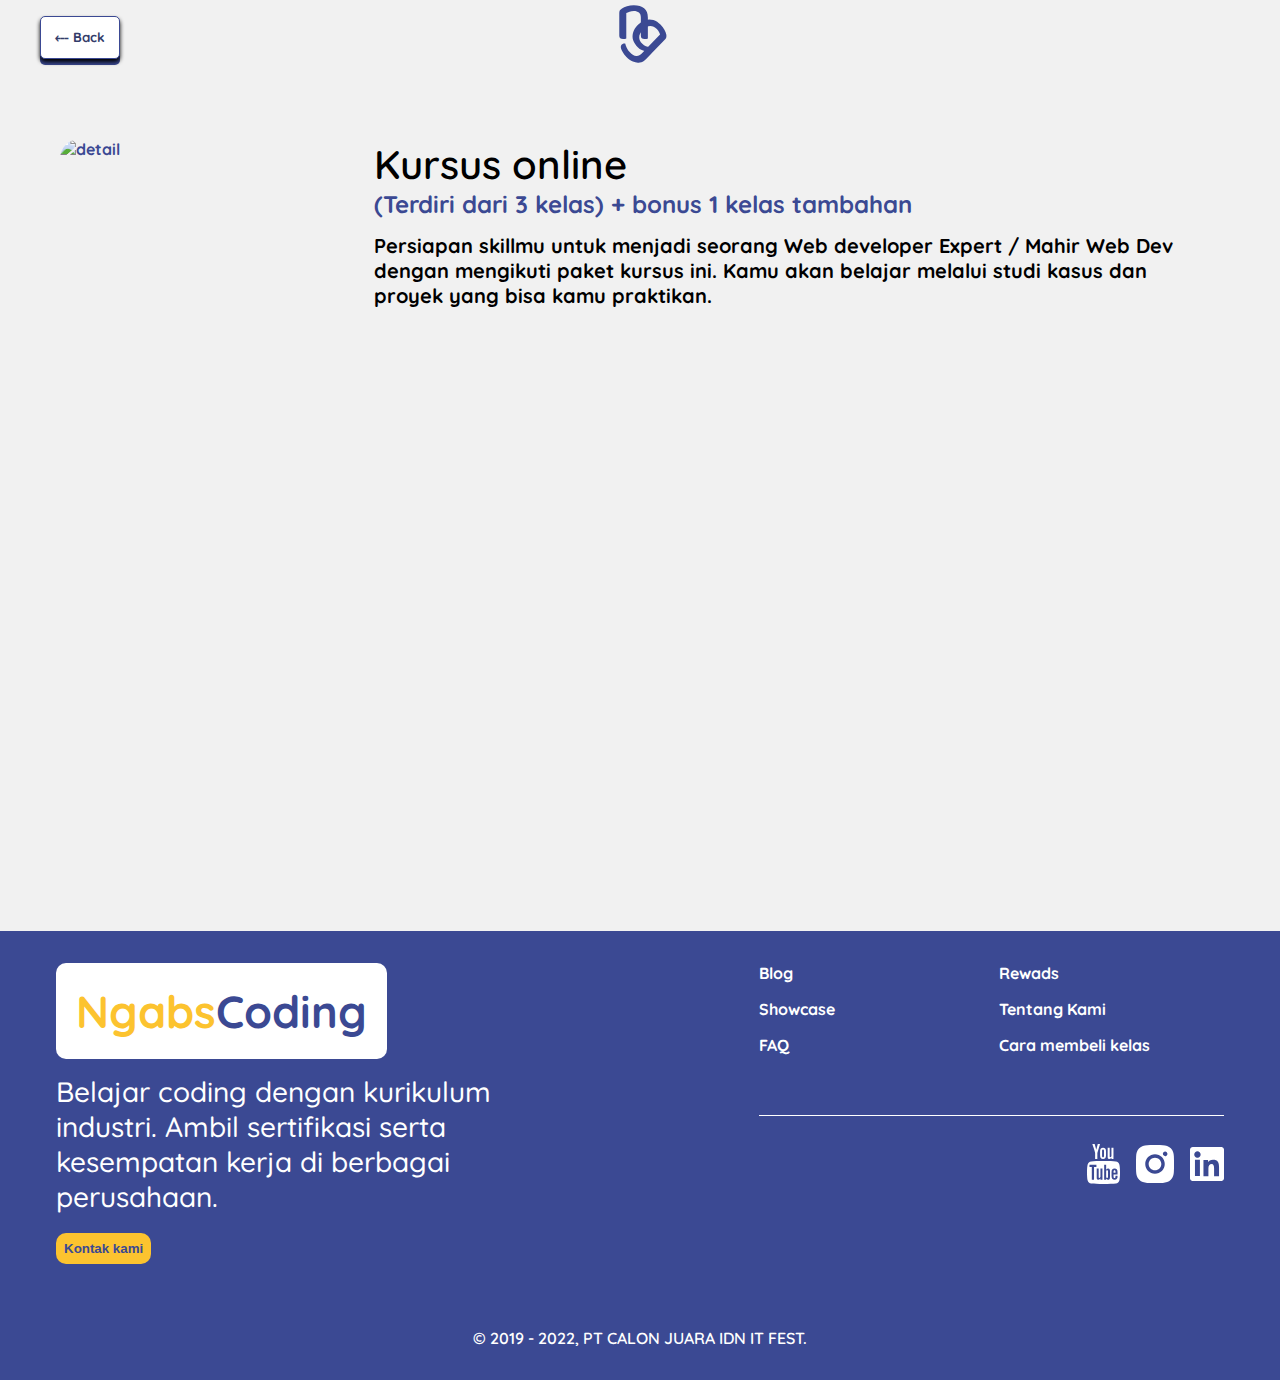
==== pages/detail.html @ e19b3901 "Make detail more looks like detail" ====
<!DOCTYPE html>
<html lang="en">

<head>
  <meta charset="UTF-8">
  <meta http-equiv="X-UA-Compatible" content="IE=edge">
  <meta name="viewport" content="width=device-width, initial-scale=1.0">

  <!-- Meta Tags for SEO -->
  <meta name="title" content="Ngabs Coding">
  <meta name="description" content="A site about learning coding in bahasa">
  <meta name="keywords" content="coding, ngabs coding, ngoding, code, coders">
  <meta name="robots" content="index, follow">
  <meta http-equiv="Content-Type" content="text/html; charset=utf-8">
  <meta name="language" content="English">
  <meta name="revisit-after" content="1 days">
  <meta name="author" content="Ngabs RPL">

  <link rel="stylesheet" href="../css/style.css" type="text/css">
  <link rel="stylesheet" href="css/responsive.css">
  <link rel="shortcut icon" href="../img/ng.svg" type="image/x-icon">

  <style>
    nav {
      grid-template-columns: 1fr 2fr 1fr;
    }

    nav a {
      display: flex;
      justify-content: center;
    }

    .container.detail {
      display: grid;
      grid-template-columns: 1fr 3fr;
      grid-template-areas:
        'img detail'
        'advantages advantages';
      gap: 2rem;
      margin: 64px auto;
    }

    div > :has(#img) {
      overflow: hidden;
      grid-area: img;
      border-radius: 20px;
    }

    #img {
      width: 100%;
      height: 100%;
      transition: var(--primary-transition);
    }

    #img:hover {
      transform: scale(1.1);
    }

    .detail {
      grid-area: detail;
      color: var(--primary-color-variant);
    }

    .detail .ini-kursus {
      color: black;
      font-size: 40px;
      font-weight: 600;
    }

    .detail .title {
      font-size: 52px;
    }

    .detail .info {
      font-size: 24px;
    }

    .detail .desc {
      margin-top: 14px;
      font-size: 20px;
      color: black;
    }

    .advantages {
      grid-area: advantages;
    }

    .advantages h2 {
      font-size: 40px;
      color: var(--primary-color-variant);
    }

    .advantages p:nth-child(4) {
      text-align: center;
      font-size: 32px;
      margin: 32px;
    }

    .advantages div {
      display: flex;
      flex-direction: column;
      align-items: center;
    }

    .advantages ul {
      list-style-image: url(checklist.svg);
      font-weight: 600;
      font-size: 20px;
      color: #404040;
      display: inherit;
      flex-direction: inherit;
      row-gap: 20px;
    }

    .advantages p {
      margin: 16px 0;
    }

    .advantages p:nth-last-child(1) {
      margin-top: 48px;
    }

    .advantages div:last-child {
      margin-top: 45px;
    }

    /* Responsive */
    @media screen and (max-width: 720px) {
      .container {
        grid-template-columns: 1fr;
        grid-template-areas:
          'img'
          'detail'
          'advantages';
      }
    }
  </style>
  <title>Detail</title>
</head>

<body>
  <div class="nav-wrapper">
    <nav id="nav">
      <button class="login" id="back">&lBarr; Back</button>
      <a href="/" class="logo-btn"><img src="../img/logo.svg" alt=""></a>
    </nav>
  </div>

  <div class="container detail">
    <!-- Idea: just make it grid -->
    <div>
      <img id="img" src="" alt="">
    </div>
    <div class="detail">
      <h1 class="ini-kursus">Kursus online</h1>
      <h1 class="title">Ini Detail</h1>
      <p class="info">(Terdiri dari 3 kelas) + bonus 1 kelas tambahan</p>
      <p class="desc">Persiapan skillmu untuk menjadi seorang Web developer Expert
        / Mahir Web Dev dengan mengikuti paket kursus ini.
        Kamu akan belajar melalui studi kasus dan proyek yang bisa kamu praktikan.</p>
    </div>

    <div class="advantages reveal">
      <h2 class="reveal">Tahukah Kamu berapa gaji web developer?</h2>
      <p class="reveal">Lorem ipsum dolor sit, amet consectetur adipisicing elit. Repellendus porro voluptas quibusdam labore quisquam
        accusamus praesentium explicabo voluptatum quos autem!</p>
      <p class="reveal">Lorem ipsum dolor, sit amet consectetur adipisicing elit. Fugiat delectus, iste deserunt dolor accusamus
        quibusdam facere quod laborum sint, velit repellat. Architecto vero mollitia culpa, non nemo nostrum, reiciendis
        modi, odio sit nihil in enim vitae et iure? Sed est repudiandae consectetur eaque deserunt. Esse, expedita
        totam. Atque provident consequatur impedit voluptatibus veniam reiciendis dolor, iusto id sit pariatur sapiente
        quod nostrum tempora facilis asperiores, nam inventore optio. Ad, voluptate cupiditate voluptas iste culpa
        architecto quidem in cumque ullam dicta rerum veniam hic voluptatibus, mollitia iure, enim quis. Nemo
        praesentium dignissimos repellendus? Pariatur vel accusantium recusandae possimus delectus quod minus!</p>
      <p class="reveal">Yang kamu dapatkan setelah belajar dari kelas ini</p>
      <div class="reveal">
        <ul>
          <li>Memahami konsep dasar tentang pemrograman web</li>

          <li>Mengambil peran sebagai Web Developer</li>

          <li>Memiliki skill web developer fundamental yang kuat</li>

          <li>Mengerjakan sebuah project dengan cepat dan efisien</li>
        </ul>
      </div>
    </div>

  </div>

  <div class="footer-wrapper" style="margin-top: 32px;">
    <footer>
      <div class="div-1">
        <h3><span>Ngabs</span>Coding</h3>
        <p class="text">Belajar coding dengan kurikulum industri.
          Ambil sertifikasi serta kesempatan kerja
          di berbagai perusahaan.</p>
        <button>Kontak kami</button>
      </div>
      <div class="div-2">
        <div class="links">
          <a href="">Blog</a>
          <a href="">Rewads</a>
          <a href="">Showcase</a>
          <a href="">Tentang Kami</a>
          <a href="">FAQ</a>
          <a href="">Cara membeli kelas</a>
        </div>
        <div class="socials">
          <img src="../img/yt.svg" alt="">
          <img src="../img/ig.svg" alt="">
          <img src="../img/in.svg" alt="">
        </div>
      </div>
      <p class="copyright">© 2019 - 2022, PT CALON JUARA IDN IT FEST.</p>
    </footer>
  </div>


  <script src="../js/script.js"></script>
  <script>
    const title = document.querySelector('.title');
    const img = document.getElementById('img');
    const back = document.getElementById('back')

    back.addEventListener('click', () => {
      history.back()
      //window.location.href = window.location.origin
    })

    const url = new URL(location.href)

    const titleString = url.searchParams.get('title')
    title.innerText = titleString
    document.title = titleString
    img.src = '../' + url.searchParams.get('img')
    //console.log(new URL(location.href).searchParams.get('img'));
  </script>
</body>

</html>
---- css/style.css ----
@import url(reset.css);
@import url(base.css);
@import url(utils.css);
@import url(animations.css);

/* widget */
@import url(burger.css);

.container,
.nav-wrapper {
	padding: 0 20px;
	max-width: 1200px;
	margin: auto;
}
.container {
	display: flex;
	flex-direction: column;
}

/* Navigation */
.nav-wrapper {
	position: sticky;
	top: 0;
	max-width: none;
	transition: box-shadow var(--primary-duration);
	animation-name: topToBottom;
	animation-duration: var(--primary-duration);
	z-index: 100;
	background-color: var(--background-color);
}

nav {
	display: grid;
	min-height: 75px;
	max-width: 1200px;
	margin: auto;
	grid-template-columns: auto 3fr repeat(2, 0.3fr);
	place-items: center;
	gap: 26px;
}

/* Nav logo */
nav a {
	width: 100%;
	height: auto;
}

nav a img {
	height: 75px;
}

/* nav lists */
nav ul {
	list-style-type: none;
	/*display: grid;*/
	/*place-items: center;
	place-self: center stretch;
	grid-template-columns: repeat(auto-fit, minmax(100px, 1fr));*/
	place-self: center stretch;
	display: flex;
	justify-content: start;
	gap: 40px;
}

/* nav links */
nav ul li a {
	text-decoration: none;
	color: var(--primary-color);
	opacity: 0.8;
	font-weight: 700;
	transition: 0.3s;
}

nav ul li a:hover {
	color: var(--primary-color-variant);
	opacity: 1;
}

nav ul li a::after {
	content: "";
	width: 0%;
	height: 2px;
	background: var(--primary-color-variant);
	display: block;
	transition: 0.7s;
}

nav ul li a:hover::after {
	width: 100%;
}

/* Nav action button */
nav button {
	background-color: white;
	border-radius: 5px;
	color: var(--primary-color);
	border: 1px solid var(--primary-color-variant);
	box-shadow: 0 3px 4px black, 0 6px 0 var(--primary-color-variant);
	font-family: "Quicksand", sans-serif;
	cursor: pointer;
	transition: 0.3s;

	place-self: center stretch;
	padding: 12px 0;

	width: 80px;

	animation: topToBottom var(--primary-duration);
}

nav button.signup {
	background-color: var(--secondary-color);
}

nav button:hover {
	filter: brightness(0.85);
}

nav button:active {
	box-shadow: none;
	transform: translateY(6px);
}

/* Hero */

.hero {
	display: grid;
	grid-template-areas:
		"hero-heading hero-image"
		"hero-text hero-image";
	grid-template-columns: 1fr 1fr;
	margin-top: 8px;
	align-items: center;
	gap: 8px;
}

.hero h1 {
	grid-area: hero-heading;
	font-size: 48px;
	color: var(--primary-color);
	align-self: end;
	text-shadow: 0 4px 4px rgba(0, 0, 0, 0.25);
}

.hero h1 > span {
	display: inline-block;
	background-color: white;
	padding: 4px;
	color: var(--primary-color);
	border-radius: 10px;
	overflow: hidden;
	animation: leftRight var(--primary-duration) infinite alternate;
}

.hero h1 span span {
	color: var(--secondary-color);
}

.hero p {
	align-self: start;
	grid-area: hero-text;
}

.hero img {
	width: 85%;
	justify-self: end;
	grid-area: hero-image;
	animation: rightToLeft var(--primary-duration),
		zoomIn var(--primary-duration) var(--primary-duration) infinite alternate;
}

.hero h1,
.hero p {
	animation-duration: var(--primary-duration);
	animation-name: leftToRight;
}

/* Words */
.words-wrapper {
	background-color: var(--light-blue);
	border-radius: 20px;
	margin: 64px 0;
	/*animation-duration: var(--primary-duration);
	animation-name: bottomToTop;*/
}

.words {
	margin: 32px auto;

	display: flex;
	flex-direction: column;
	align-items: center;
	row-gap: 16px;
	width: 60%;
	text-align: center;

	/*background-color: #F4F8FF;*/
	/*outline: 5px solid #F4F8FF;
	outline-offset: 100%;*/
}

/*.statement{
	border-bottom-left-radius: 10px;
	border-bottom-right-radius: 10px;
	margin: 0 0 1.5rem 0;
}

.question{
	margin: 1.5rem 0 0 0;
	border-top-left-radius: 10px;
	border-top-right-radius: 10px;
}*/

.words h2 {
	font-size: 2.5em;
	color: var(--primary-color);
}

.words p span {
	font-weight: 700;
}
.words p span:hover {
	opacity: 0.7;
	transition: var(--primary-duration);
	cursor: pointer;
}

/* Statement */
.statement.words {
	width: 65%;
}

/* Reasons */
.reason {
	height: fit-content;
	/* background: blue; */
	display: grid;
	/*flex-wrap: wrap;*/
	gap: 32px;
	/*justify-content: space-around;*/
	align-items: center;
	grid-template-columns: repeat(auto-fit, minmax(22rem, 1fr));
}

.reason .item_box {
	height: 12rem;
	border-radius: 1rem;
	background: white;
	color: var(--primary-color);
	box-shadow: 2px 2px 7px 2px rgba(0, 0, 0, 0.3);
	font-size: 1.3rem;
	font-weight: 600;
	display: flex;
	flex-direction: column;
	justify-content: center;
	align-items: center;
	cursor: pointer;
	transition: var(--primary-duration);
}
.item_box img {
	width: 4rem;
	margin: 0.5rem 0;
	height: auto;
}
.item_box p {
	max-width: 70%;
	text-align: center;
}
.reason .item_box:hover {
	filter: brightness(90%);
	/* transform: translateY(-10px); */
	animation: upDown var(--primary-duration) infinite;
}

.reason .item_box:hover img {
	animation: upDown var(--primary-duration) infinite;
}

/* Popular Class */
.popular-class {
	margin-top: 60px;
	background-color: var(--light-blue);
	border-radius: 20px;
	padding: 20px;
	display: grid;
	grid-template-columns: 1fr 2fr;
	align-items: center;
}

.class-desc {
	justify-self: center;
}

.class-desc h1 {
	font-size: 32px;
	text-align: center;
	color: var(--primary-color-variant);
}

.class-desc img {
	display: inline;
}

.class-list {
	display: flex;
	column-gap: 40px;
	overflow-x: scroll;
	overflow-y: visible;
}

.class-list::-webkit-scrollbar {
	display: none;
}

.class-item {
	width: min-content;
	padding: 15px;
	background-color: white;
	border-radius: 20px;
	display: flex;
	flex-direction: column;
	row-gap: 8px;
	justify-content: center;

	cursor: pointer;
	transition: var(--primary-duration);
}

.class-item > * {
	flex: 1;
	transition: var(--primary-duration);
}

/* class-item */
.class-item img {
	width: 100%;
	height: auto;
	border-radius: 20px;
	transition: 0.3s;
}

.class-item .price.crossed {
	color: #56595a;
	text-decoration: line-through;
}

.class-item .prices {
	display: flex;
	column-gap: 16px;
}

/* Interest */
.interests {
	padding: 32px;
	display: grid;
	grid-template-columns: repeat(auto-fit, minmax(300px, 1fr));
	grid-template-rows: repeat(3, 1fr);
	gap: 16px;
}

.interests h2 {
	color: var(--primary-color-variant);
	font-weight: 700;
	place-self: center;
	font-size: 2em;
	grid-column: 1/-1;
	text-align: center;
}

.interests .interest {
	--linear-interest: linear-gradient(
		0.93deg,
		rgba(59, 73, 147, 0.8) 10.4%,
		rgba(217, 217, 217, 0) 172.99%
	);
	min-height: 200px;

	background-image: var(--linear-interest),
		url(../img/interest/data-analyst.png);
	background-position: center;
	background-size: cover;
	color: white;
	border-radius: 20px;
	display: flex;
	justify-content: center;
	align-items: center;
	flex-direction: column;
	row-gap: 16px;
	transition: var(--primary-duration);
	cursor: pointer;
	position: relative;
}

.interests .interest::before {
	content: "";
	position: absolute;
	bottom: 0;
	left: 0;
	width: 100%;
	height: 0%;
	background: linear-gradient(
		0.93deg,
		rgba(59, 73, 147, 0.8) 64.87%,
		rgba(217, 217, 217, 0) 172.99%
	);
	transition: var(--primary-duration);
	border-radius: 20px;
}

.interests .interest:hover::before {
	height: 100%;
}

.interests .interest:hover p {
	top: 0;
	font-size: 1.5em;
}

.interests .interest p {
	text-align: center;
	font-weight: bold;
	font-size: 20px;
	width: max-content;
	height: min-content;
	position: relative;
	top: 50px;
	transition: var(--primary-duration);
}

.interests .interest p.desc {
	font-size: 14px;
	width: 75%;
	display: none;
	transition: var(--primary-duration);
}

.interests .interest:hover p.desc {
	display: block;
	animation: appear var(--primary-duration);
}

.interests .interest:nth-child(2) {
	background-image: var(--linear-interest),
		url(../img/interest/data-analyst.webp);
}

.interests .interest:nth-child(3) {
	background-image: var(--linear-interest),
		url(../img/interest/web-developer.webp);
}

.interests .interest:nth-child(4) {
	background-image: var(--linear-interest),
		url(../img/interest/mobile-developer.webp);
}

.interests .interest:nth-child(5) {
	background-image: var(--linear-interest), url(../img/interest/iot.webp);
}

.interests .interest:nth-child(6) {
	background-image: var(--linear-interest), url(../img/interest/ui_ux.webp);
}

.interests .interest:nth-child(7) {
	background-image: var(--linear-interest), url(../img/interest/javascript.webp);
}

/* Testimonials */
.testimonials {
	display: grid;
	grid-template-columns: repeat(auto-fit, minmax(300px, 1fr));
	gap: 32px;
}

.testimonials h2 {
	grid-column: 1/-1;
	font-weight: 700;
	font-size: 64px;

	text-align: center;

	color: var(--primary-color-variant);

	margin: 53px;
}

.testimonial {
	width: fit-content;
	background-color: white;
	display: flex;
	flex-direction: column;
	row-gap: 16px;
	align-items: flex-start;
	padding: 8px;
	border-radius: 15px;
}

.testimonial img.student {
	width: 100%;
	background: url(../img/bg-testi.svg), var(--primary-color-variant);
	background-size: contain;
	border-radius: 10px;
}

.testimonial p.nama {
	font-weight: 700;
	font-size: 28px;
}

.testimonial p.role {
	font-weight: 600;
	font-size: 22px;
	color: var(--grey);
}

.testimonial p.testi {
	font-weight: 600;
	font-size: 16px;
	color: var(--grey);
}

.testimonial img.company {
	height: 69px;
	align-self: flex-end;
}

/* Engagement */
.engagement {
	margin: 74px 0;

	width: 100%;
	display: flex;
	flex-direction: column;
	background-color: white;
	border-radius: 20px;
	align-items: center;

	row-gap: 12px;
	color: var(--primary-color-variant);
	padding: 32px;
}

.engagement h1,
.engagement p {
	text-align: center;
}

.engagement h1 {
	font-weight: 600;
	font-size: 48px;
}

.engagement p {
	font-weight: 400;
	font-size: 28px;
}

.engagement button.make-account {
	width: fit-content;
	margin-top: 32px;
	padding: 20px 32px;
	color: inherit;
	background: #ffc634;
	border-radius: 10px;
	font-weight: 700;
	font-size: 20px;
	cursor: pointer;
}

/* Footer */
.footer-wrapper {
	width: 100%;
	background-color: var(--primary-color-variant);
}

footer {
	padding: 32px 16px;
	display: grid;
	margin: auto;
	max-width: 1200px;
	gap: 237px;
	grid-template-columns: repeat(auto-fit, minmax(300px, 1fr));
	row-gap: 64px;
}

footer h3 {
	font-size: 45px;
	background-color: white;
	padding: 20px;
	display: inline-block;
	border-radius: 10px;
	color: var(--primary-color-variant);
	margin-bottom: 15px;
}

footer h3 > span {
	color: var(--secondary-color);
}

footer p.text {
	font-weight: 500;
	font-size: 28px;
	color: white;
	margin-bottom: 19px;
}

footer button {
	background-color: var(--secondary-color);
	padding: 8px;
	color: var(--primary-color-variant);
	border-radius: 10px;
}

footer .div-2 .links {
	display: grid;
	padding-bottom: 60px;
	gap: 16px;
	border-bottom: white solid 1px;
	grid-template-columns: repeat(auto-fit, minmax(200px, 1fr));
}

footer .div-2 a {
	color: white;
	text-decoration: none;
}

footer .socials {
	display: flex;
	margin-top: 28px;
	justify-content: flex-end;
	gap: 16px;
}

footer p.copyright {
	font-weight: 600;
	font-size: 16px;
	color: white;
	text-align: center;
	grid-column: 1/-1;
}
/*<============= Responsive breakpoint =============>*/

/* Tablet Screen */
@media screen and (max-width: 820px) {
	nav ul a {
		font-size: 0.75em;
	}
	.interests {
		/*grid-template-columns: repeat(2, 1fr);*/
		padding: 0;
	}

	.testimonial {
		display: grid;
		grid-template-columns: repeat(2, 1fr);
		column-gap: 16px;
	}

	.testimonial img.student {
		grid-row: 1/5;
		align-self: center;
	}

	.testimonial img.company {
		justify-self: end;
	}

	.testimonials {
		row-gap: 32px;
		grid-template-columns: 1fr;
	}
}

/* Mobile Screen */
@media screen and (max-width: 720px) {
	nav {
		justify-content: space-between;
	}

	.menu-toggle {
		display: flex;
	}

	nav ul {
		position: absolute;
		padding: 16px 0;
		opacity: 0;
		left: -20px;
		right: 0;
		top: 0;
		height: 100vh;
		width: 80%;
		flex-direction: column;
		align-items: center;
		justify-content: space-evenly;
		z-index: 1;
		background-color: var(--primary-color);
		/* Hide the nav */
		transform: translateX(-100%);

		/* Add transition for every style changes applied */
		transition: all 1s;
	}

	nav ul li a,
	nav ul li a:hover {
		font-size: 1.5em;
		color: white;
	}
	nav ul li a::after {
		background-color: white;
	}

	.hero {
		grid-template-areas:
			"hero-heading"
			"hero-text"
			"hero-image";
		grid-template-columns: 1fr;
		justify-items: center;
		gap: 16px;
	}

	.hero img {
		justify-self: center;
	}

	.popular-class {
		grid-template-columns: 2fr;
		gap: 16px;
	}

	.testimonial {
		display: flex;
	}

	.testimonial img.student {
		grid-row: 1/2;
	}
}

/* Mobile L */
@media screen and (max-width: 425px) {
	.reason {
		grid-template-columns: auto;
	}
}
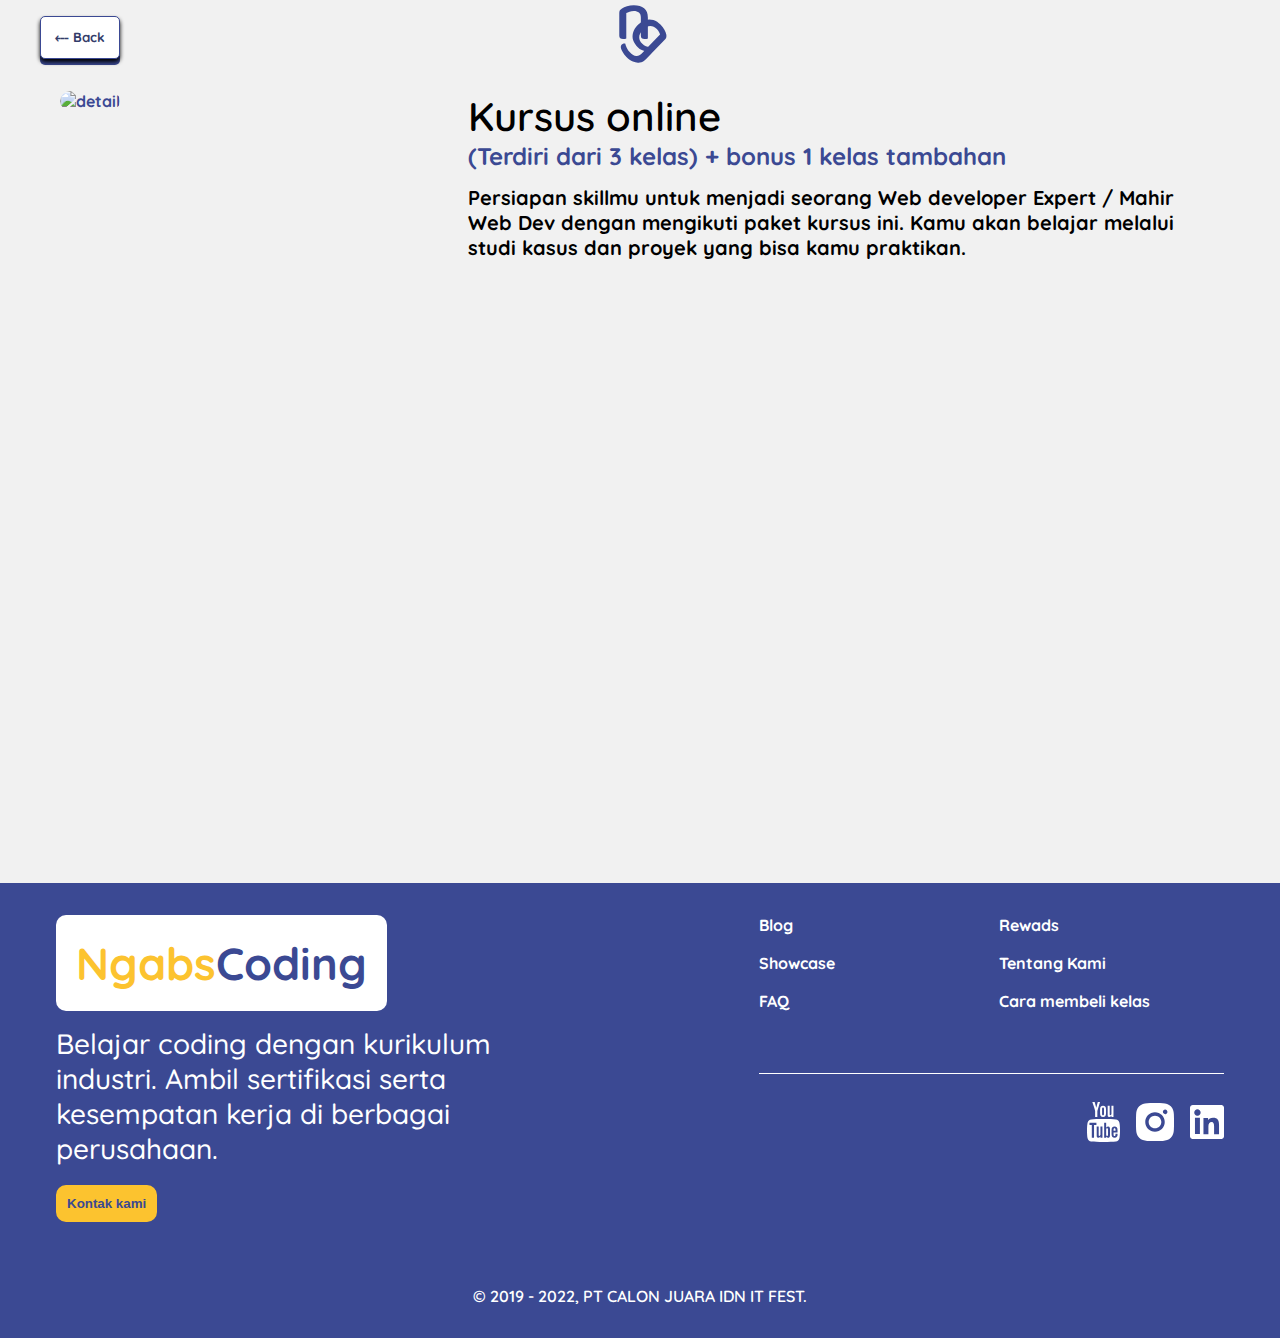
==== commit 1f0786d6: "Some changes" ====
--- a/pages/detail.html
+++ b/pages/detail.html
@@ -32,23 +32,25 @@
 
     .container.detail {
       display: grid;
-      grid-template-columns: 1fr 3fr;
+      grid-template-columns: 1fr 2fr;
       grid-template-areas:
-        'img detail'
-        'advantages advantages';
+      'img detail'
+      'advantages advantages';
       gap: 2rem;
       margin: 64px auto;
+      margin-top: 16px;
     }
 
     div > :has(#img) {
       overflow: hidden;
       grid-area: img;
+      height: fit-content;
       border-radius: 20px;
     }
-
+    
     #img {
       width: 100%;
-      height: 100%;
+      border-radius: 20px;
       transition: var(--primary-transition);
     }
 
@@ -110,6 +112,7 @@
       display: inherit;
       flex-direction: inherit;
       row-gap: 20px;
+      list-style-position: inside;
     }
 
     .advantages p {
@@ -125,8 +128,8 @@
     }
 
     /* Responsive */
-    @media screen and (max-width: 720px) {
-      .container {
+    @media screen and (max-width: 820px) {
+      .container.detail {
         grid-template-columns: 1fr;
         grid-template-areas:
           'img'
--- a/css/style.css
+++ b/css/style.css
@@ -312,8 +312,14 @@
 	display: none;
 }
 
+a:has(.class-item) {
+	text-decoration: none;
+	color: inherit;
+}
+
 .class-item {
 	width: min-content;
+	height: 100%;
 	padding: 15px;
 	background-color: white;
 	border-radius: 20px;
@@ -561,11 +567,21 @@
 	margin-top: 32px;
 	padding: 20px 32px;
 	color: inherit;
-	background: #ffc634;
+	background: var(--secondary-color);
 	border-radius: 10px;
 	font-weight: 700;
 	font-size: 20px;
 	cursor: pointer;
+	transition: var(--primary-duration);
+	border: 3px solid var(--secondary-color);
+}
+
+.engagement button.make-account:hover {
+	background: transparent;
+}
+
+.engagement button.make-account:active {
+	transform: scale(0.95);
 }
 
 /* Footer */
@@ -610,6 +626,18 @@
 	padding: 8px;
 	color: var(--primary-color-variant);
 	border-radius: 10px;
+	transition: var(--primary-duration);
+	border: 3px solid var(--secondary-color);
+}
+
+footer button:active {
+	transform: scale(0.95);
+}
+
+footer button:hover {
+	background: transparent;
+	color: white;
+	cursor: pointer;
 }
 
 footer .div-2 .links {
@@ -618,6 +646,21 @@
 	gap: 16px;
 	border-bottom: white solid 1px;
 	grid-template-columns: repeat(auto-fit, minmax(200px, 1fr));
+	justify-content: start;
+	justify-items: start;
+}
+
+footer a::after {
+	content: "";
+	width: 0%;
+	height: 2px;
+	background: white;
+	display: block;
+	transition: width 0.7s;
+}
+
+footer a:hover::after {
+	width: 100%;
 }
 
 footer .div-2 a {
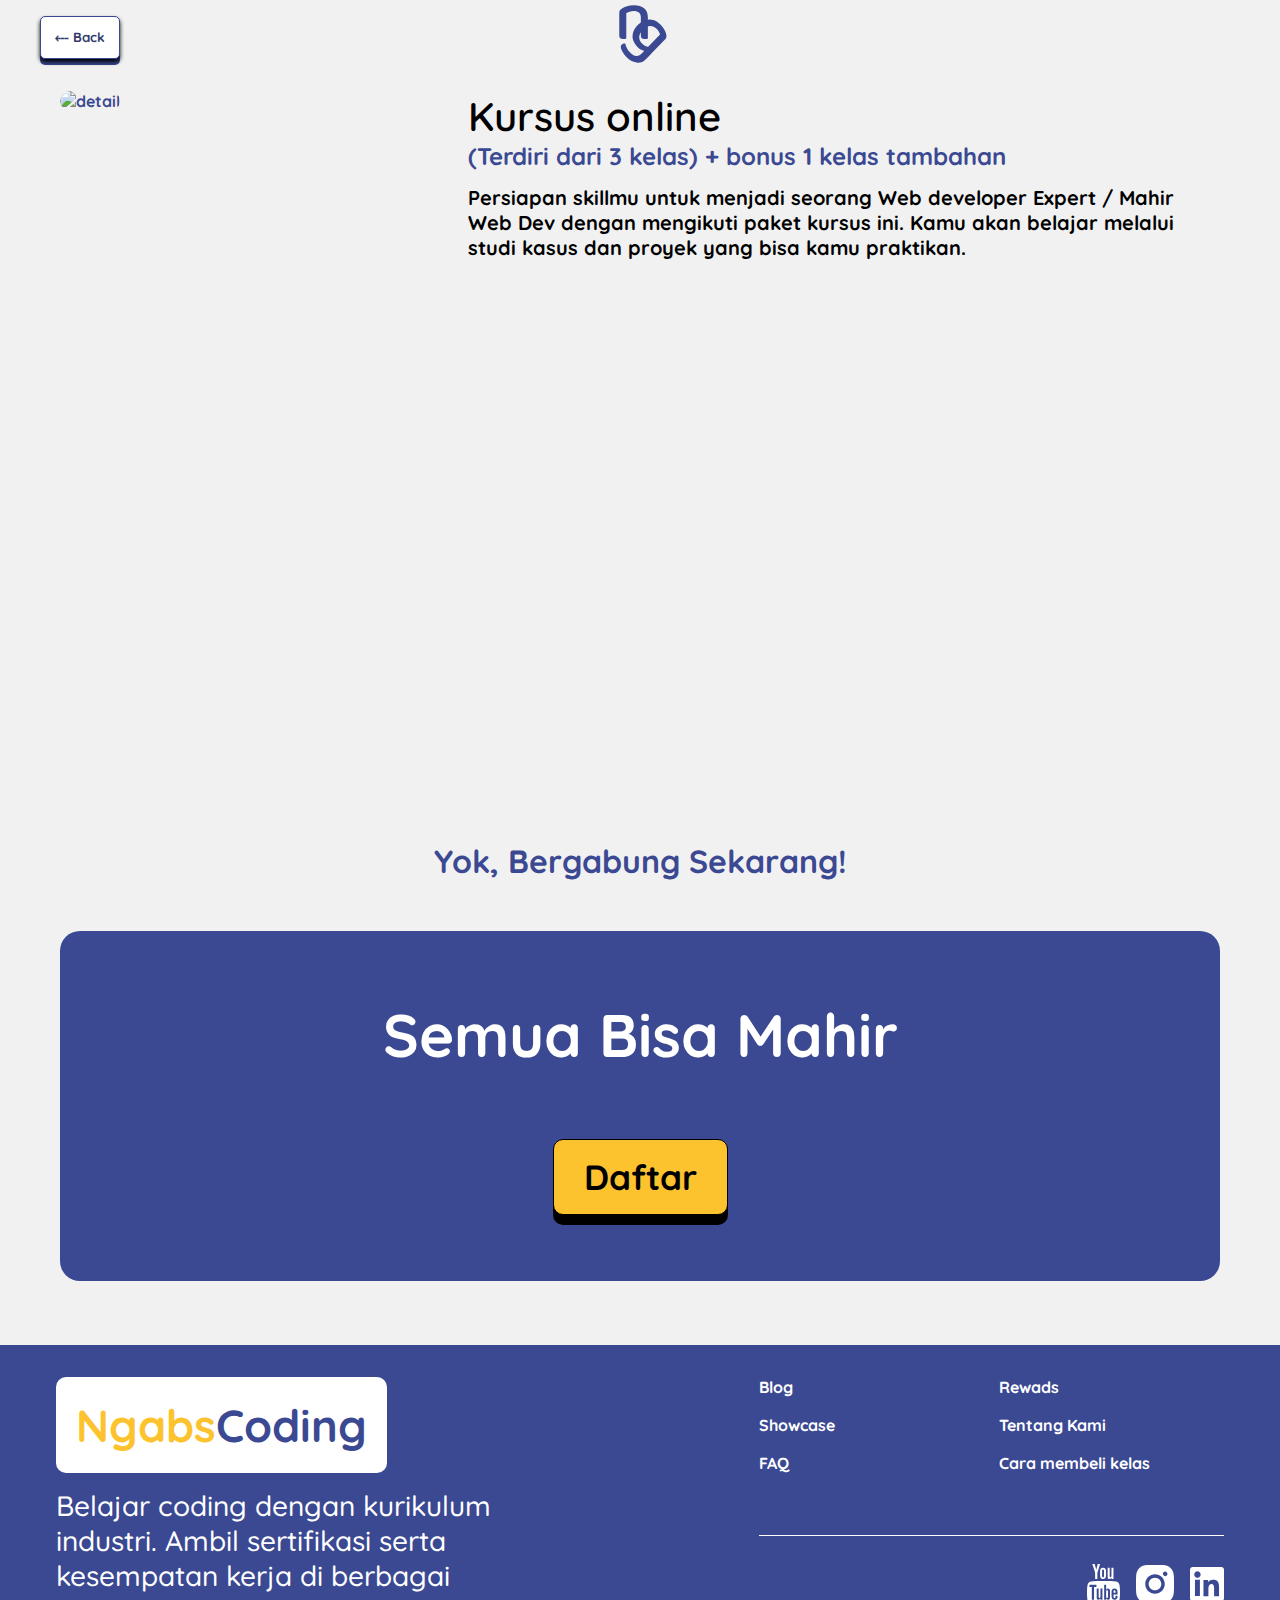
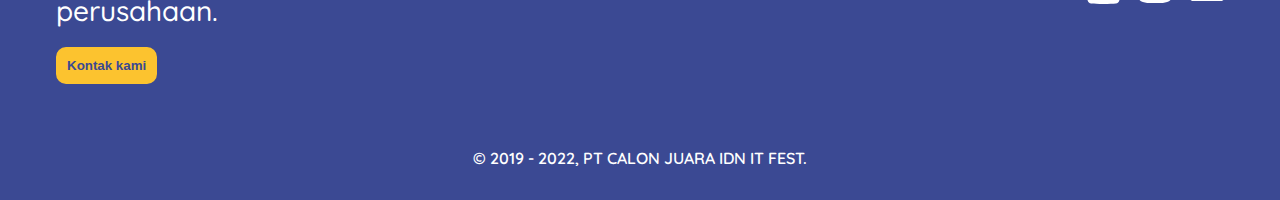
==== commit 9b1fb7b1: "commit" ====
--- a/pages/detail.html
+++ b/pages/detail.html
@@ -17,127 +17,8 @@
   <meta name="author" content="Ngabs RPL">
 
   <link rel="stylesheet" href="../css/style.css" type="text/css">
-  <link rel="stylesheet" href="css/responsive.css">
   <link rel="shortcut icon" href="../img/ng.svg" type="image/x-icon">
-
-  <style>
-    nav {
-      grid-template-columns: 1fr 2fr 1fr;
-    }
-
-    nav a {
-      display: flex;
-      justify-content: center;
-    }
-
-    .container.detail {
-      display: grid;
-      grid-template-columns: 1fr 2fr;
-      grid-template-areas:
-      'img detail'
-      'advantages advantages';
-      gap: 2rem;
-      margin: 64px auto;
-      margin-top: 16px;
-    }
-
-    div > :has(#img) {
-      overflow: hidden;
-      grid-area: img;
-      height: fit-content;
-      border-radius: 20px;
-    }
-    
-    #img {
-      width: 100%;
-      border-radius: 20px;
-      transition: var(--primary-transition);
-    }
-
-    #img:hover {
-      transform: scale(1.1);
-    }
-
-    .detail {
-      grid-area: detail;
-      color: var(--primary-color-variant);
-    }
-
-    .detail .ini-kursus {
-      color: black;
-      font-size: 40px;
-      font-weight: 600;
-    }
-
-    .detail .title {
-      font-size: 52px;
-    }
-
-    .detail .info {
-      font-size: 24px;
-    }
-
-    .detail .desc {
-      margin-top: 14px;
-      font-size: 20px;
-      color: black;
-    }
-
-    .advantages {
-      grid-area: advantages;
-    }
-
-    .advantages h2 {
-      font-size: 40px;
-      color: var(--primary-color-variant);
-    }
-
-    .advantages p:nth-child(4) {
-      text-align: center;
-      font-size: 32px;
-      margin: 32px;
-    }
-
-    .advantages div {
-      display: flex;
-      flex-direction: column;
-      align-items: center;
-    }
-
-    .advantages ul {
-      list-style-image: url(checklist.svg);
-      font-weight: 600;
-      font-size: 20px;
-      color: #404040;
-      display: inherit;
-      flex-direction: inherit;
-      row-gap: 20px;
-      list-style-position: inside;
-    }
-
-    .advantages p {
-      margin: 16px 0;
-    }
-
-    .advantages p:nth-last-child(1) {
-      margin-top: 48px;
-    }
-
-    .advantages div:last-child {
-      margin-top: 45px;
-    }
-
-    /* Responsive */
-    @media screen and (max-width: 820px) {
-      .container.detail {
-        grid-template-columns: 1fr;
-        grid-template-areas:
-          'img'
-          'detail'
-          'advantages';
-      }
-    }
-  </style>
+  <link rel="stylesheet" href="detail.css">
   <title>Detail</title>
 </head>
 
@@ -150,7 +31,6 @@
   </div>
 
   <div class="container detail">
-    <!-- Idea: just make it grid -->
     <div>
       <img id="img" src="" alt="">
     </div>
@@ -164,31 +44,40 @@
     </div>
 
     <div class="advantages reveal">
-      <h2 class="reveal">Tahukah Kamu berapa gaji web developer?</h2>
-      <p class="reveal">Lorem ipsum dolor sit, amet consectetur adipisicing elit. Repellendus porro voluptas quibusdam labore quisquam
-        accusamus praesentium explicabo voluptatum quos autem!</p>
-      <p class="reveal">Lorem ipsum dolor, sit amet consectetur adipisicing elit. Fugiat delectus, iste deserunt dolor accusamus
-        quibusdam facere quod laborum sint, velit repellat. Architecto vero mollitia culpa, non nemo nostrum, reiciendis
-        modi, odio sit nihil in enim vitae et iure? Sed est repudiandae consectetur eaque deserunt. Esse, expedita
-        totam. Atque provident consequatur impedit voluptatibus veniam reiciendis dolor, iusto id sit pariatur sapiente
-        quod nostrum tempora facilis asperiores, nam inventore optio. Ad, voluptate cupiditate voluptas iste culpa
-        architecto quidem in cumque ullam dicta rerum veniam hic voluptatibus, mollitia iure, enim quis. Nemo
-        praesentium dignissimos repellendus? Pariatur vel accusantium recusandae possimus delectus quod minus!</p>
+      <h2 class="reveal">Tahukah kamu seberapa besar gaji software engineer?</h2>
+      <p class="reveal"> Gaji seorang web developer rata-rata adalah 7,6-9,2 juta per bulan. ini tentu menjadi pertim-
+        bangan utama kalau anda ingin menekuni profesi ini.
+      </p>
+      <p class="reveal"> Web development memang merupakan bidang yang cukup luas. Tetapi apapun jenis develo-
+        pment yang ingin Anda pelajari, Anda perlu memiliki perhatian terhadap detail, kemampuan
+        belajar yang cepat, kemampuan problem solving, dan komunikasi yang kuat untuk bisa
+        berhasil. Web development memang bisa menjadi karir yang bagus. Dengan semakin
+        kuatnya industry digital dan teknologi, web developer tentunya akan banyak dicari.</p>
       <p class="reveal">Yang kamu dapatkan setelah belajar dari kelas ini</p>
       <div class="reveal">
         <ul>
-          <li>Memahami konsep dasar tentang pemrograman web</li>
+          <li>Memahami konsep dasar dari progamming</li>
 
-          <li>Mengambil peran sebagai Web Developer</li>
+          <li>Mengambil peran sebagai software engineer</li>
 
-          <li>Memiliki skill web developer fundamental yang kuat</li>
+          <li>Memiliki skill progamming yang kuat</li>
 
-          <li>Mengerjakan sebuah project dengan cepat dan efisien</li>
+          <li>Mengerjakan sebuah project dengan lebih cepat dan efisien</li>
         </ul>
       </div>
     </div>
 
+    <div class="join">
+      <h1>Yok, Bergabung Sekarang!</h1>
+      <div class="join-container">
+        <p>Semua Bisa Mahir</p>
+        <div class="btn-join">Daftar</div>
+      </div>
+    </div>
+    
   </div>
+
+  
 
   <div class="footer-wrapper" style="margin-top: 32px;">
     <footer>
@@ -227,7 +116,6 @@
 
     back.addEventListener('click', () => {
       history.back()
-      //window.location.href = window.location.origin
     })
 
     const url = new URL(location.href)
@@ -236,7 +124,6 @@
     title.innerText = titleString
     document.title = titleString
     img.src = '../' + url.searchParams.get('img')
-    //console.log(new URL(location.href).searchParams.get('img'));
   </script>
 </body>
 
--- a/css/style.css
+++ b/css/style.css
@@ -23,10 +23,11 @@
 	top: 0;
 	max-width: none;
 	transition: box-shadow var(--primary-duration);
+	background-color: var(--background-color);
+	z-index: 100;
 	animation-name: topToBottom;
 	animation-duration: var(--primary-duration);
-	z-index: 100;
-	background-color: var(--background-color);
+	animation-timing-function: ease;
 }
 
 nav {
@@ -52,10 +53,6 @@
 /* nav lists */
 nav ul {
 	list-style-type: none;
-	/*display: grid;*/
-	/*place-items: center;
-	place-self: center stretch;
-	grid-template-columns: repeat(auto-fit, minmax(100px, 1fr));*/
 	place-self: center stretch;
 	display: flex;
 	justify-content: start;
@@ -99,12 +96,9 @@
 	font-family: "Quicksand", sans-serif;
 	cursor: pointer;
 	transition: 0.3s;
-
 	place-self: center stretch;
 	padding: 12px 0;
-
 	width: 80px;
-
 	animation: topToBottom var(--primary-duration);
 }
 
@@ -122,7 +116,6 @@
 }
 
 /* Hero */
-
 .hero {
 	display: grid;
 	grid-template-areas:
@@ -149,7 +142,14 @@
 	color: var(--primary-color);
 	border-radius: 10px;
 	overflow: hidden;
-	animation: leftRight var(--primary-duration) infinite alternate;
+	transition: all var(--primary-duration);
+}
+
+.hero h1 > span:hover {
+	background-color: var(--primary-color);
+	color: white;
+	transform: scale(1.1);
+	cursor: pointer;
 }
 
 .hero h1 span span {
@@ -163,16 +163,18 @@
 
 .hero img {
 	width: 85%;
+	cursor: pointer;
 	justify-self: end;
 	grid-area: hero-image;
-	animation: rightToLeft var(--primary-duration),
-		zoomIn var(--primary-duration) var(--primary-duration) infinite alternate;
+	animation: rightToLeft var(--primary-duration);
+	animation-timing-function: ease;
 }
 
 .hero h1,
 .hero p {
 	animation-duration: var(--primary-duration);
 	animation-name: leftToRight;
+	animation-timing-function: ease;
 }
 
 /* Words */
@@ -180,36 +182,17 @@
 	background-color: var(--light-blue);
 	border-radius: 20px;
 	margin: 64px 0;
-	/*animation-duration: var(--primary-duration);
-	animation-name: bottomToTop;*/
 }
 
 .words {
 	margin: 32px auto;
-
 	display: flex;
 	flex-direction: column;
 	align-items: center;
 	row-gap: 16px;
 	width: 60%;
 	text-align: center;
-
-	/*background-color: #F4F8FF;*/
-	/*outline: 5px solid #F4F8FF;
-	outline-offset: 100%;*/
-}
-
-/*.statement{
-	border-bottom-left-radius: 10px;
-	border-bottom-right-radius: 10px;
-	margin: 0 0 1.5rem 0;
-}
-
-.question{
-	margin: 1.5rem 0 0 0;
-	border-top-left-radius: 10px;
-	border-top-right-radius: 10px;
-}*/
+}
 
 .words h2 {
 	font-size: 2.5em;
@@ -257,23 +240,26 @@
 	cursor: pointer;
 	transition: var(--primary-duration);
 }
+
 .item_box img {
 	width: 4rem;
 	margin: 0.5rem 0;
 	height: auto;
 }
+
 .item_box p {
 	max-width: 70%;
 	text-align: center;
 }
+
 .reason .item_box:hover {
+	position: relative;
 	filter: brightness(90%);
-	/* transform: translateY(-10px); */
-	animation: upDown var(--primary-duration) infinite;
+	transform: translateY(-10px);
 }
 
 .reason .item_box:hover img {
-	animation: upDown var(--primary-duration) infinite;
+	animation: upDown var(--primary-duration);
 }
 
 /* Popular Class */
@@ -312,7 +298,7 @@
 	display: none;
 }
 
-a:has(.class-item) {
+.popular-class a {
 	text-decoration: none;
 	color: inherit;
 }
@@ -327,9 +313,9 @@
 	flex-direction: column;
 	row-gap: 8px;
 	justify-content: center;
-
-	cursor: pointer;
-	transition: var(--primary-duration);
+	text-decoration: none;
+	color: inherit;
+	cursor: pointer;
 }
 
 .class-item > * {
@@ -380,7 +366,6 @@
 		rgba(217, 217, 217, 0) 172.99%
 	);
 	min-height: 200px;
-
 	background-image: var(--linear-interest),
 		url(../img/interest/data-analyst.png);
 	background-position: center;
@@ -474,39 +459,116 @@
 
 /* Testimonials */
 .testimonials {
-	display: grid;
-	grid-template-columns: repeat(auto-fit, minmax(300px, 1fr));
-	gap: 32px;
-}
-
-.testimonials h2 {
-	grid-column: 1/-1;
+	display: flex;
+	align-items: center;
+}
+
+.prev,
+.next {
+	cursor: pointer;
+	padding: 16px;
+	color: black;
+	font-weight: bold;
+	font-size: 32px;
+	transition: 0.6s ease;
+	border-radius: 3px 0 0 3px;
+	user-select: none;
+}
+
+.next {
+	border-radius: 0 3px 3px 0;
+}
+
+.prev:hover,
+.next:hover,
+.prev:active,
+.next:active {
+	color: white;
+	background-color: rgba(0, 0, 0, 0.8);
+}
+
+h2.testi-title {
 	font-weight: 700;
-	font-size: 64px;
-
+	font-size: 32px;
 	text-align: center;
-
 	color: var(--primary-color-variant);
-
 	margin: 53px;
 }
 
 .testimonial {
 	width: fit-content;
 	background-color: white;
-	display: flex;
 	flex-direction: column;
 	row-gap: 16px;
 	align-items: flex-start;
 	padding: 8px;
 	border-radius: 15px;
-}
+	cursor: pointer;
+	transition: var(--primary-duration) ease;
+	display: grid;
+	grid-template-columns: repeat(2, 1fr);
+	column-gap: 16px;
+}
+
+/* The dots/bullets/indicators */
+.dots {
+	margin-top: 16px;
+	display: flex;
+	justify-content: center;
+	align-items: center;
+	gap: 16px;
+}
+.dot {
+	cursor: pointer;
+	height: 15px;
+	width: 15px;
+	margin: 0 2px;
+	background-color: #bbb;
+	border-radius: 50%;
+	display: inline-block;
+	transition: background-color 0.6s ease;
+	transition: var(--primary-duration);
+}
+
+.dot.active-slider {
+	height: 17px;
+	width: 17px;
+}
+
+.active-slider,
+.dot:hover {
+	background-color: #717171;
+}
+
+/* Fading animation */
+.fade {
+	animation-name: fade;
+	animation-duration: 0.6s;
+	animation-timing-function: ease;
+}
+
+@keyframes fade {
+	from {
+		transform: scale(0.95);
+		opacity: 0;
+	}
+	to {
+		transform: scale(1);
+		opacity: 1;
+	}
+}
+
+/* ENDS Fading animation */
 
 .testimonial img.student {
 	width: 100%;
 	background: url(../img/bg-testi.svg), var(--primary-color-variant);
 	background-size: contain;
 	border-radius: 10px;
+	align-self: center;
+	grid-row: 1/5;
+	align-self: center;
+	object-fit: contain;
 }
 
 .testimonial p.nama {
@@ -528,7 +590,7 @@
 
 .testimonial img.company {
 	height: 69px;
-	align-self: flex-end;
+	justify-self: end;
 }
 
 /* Engagement */
@@ -681,111 +743,4 @@
 	color: white;
 	text-align: center;
 	grid-column: 1/-1;
-}
-/*<============= Responsive breakpoint =============>*/
-
-/* Tablet Screen */
-@media screen and (max-width: 820px) {
-	nav ul a {
-		font-size: 0.75em;
-	}
-	.interests {
-		/*grid-template-columns: repeat(2, 1fr);*/
-		padding: 0;
-	}
-
-	.testimonial {
-		display: grid;
-		grid-template-columns: repeat(2, 1fr);
-		column-gap: 16px;
-	}
-
-	.testimonial img.student {
-		grid-row: 1/5;
-		align-self: center;
-	}
-
-	.testimonial img.company {
-		justify-self: end;
-	}
-
-	.testimonials {
-		row-gap: 32px;
-		grid-template-columns: 1fr;
-	}
-}
-
-/* Mobile Screen */
-@media screen and (max-width: 720px) {
-	nav {
-		justify-content: space-between;
-	}
-
-	.menu-toggle {
-		display: flex;
-	}
-
-	nav ul {
-		position: absolute;
-		padding: 16px 0;
-		opacity: 0;
-		left: -20px;
-		right: 0;
-		top: 0;
-		height: 100vh;
-		width: 80%;
-		flex-direction: column;
-		align-items: center;
-		justify-content: space-evenly;
-		z-index: 1;
-		background-color: var(--primary-color);
-		/* Hide the nav */
-		transform: translateX(-100%);
-
-		/* Add transition for every style changes applied */
-		transition: all 1s;
-	}
-
-	nav ul li a,
-	nav ul li a:hover {
-		font-size: 1.5em;
-		color: white;
-	}
-	nav ul li a::after {
-		background-color: white;
-	}
-
-	.hero {
-		grid-template-areas:
-			"hero-heading"
-			"hero-text"
-			"hero-image";
-		grid-template-columns: 1fr;
-		justify-items: center;
-		gap: 16px;
-	}
-
-	.hero img {
-		justify-self: center;
-	}
-
-	.popular-class {
-		grid-template-columns: 2fr;
-		gap: 16px;
-	}
-
-	.testimonial {
-		display: flex;
-	}
-
-	.testimonial img.student {
-		grid-row: 1/2;
-	}
-}
-
-/* Mobile L */
-@media screen and (max-width: 425px) {
-	.reason {
-		grid-template-columns: auto;
-	}
-}
+}--- a/pages/detail.css
+++ b/pages/detail.css
@@ -0,0 +1,162 @@
+nav {
+	grid-template-columns: 1fr 2fr 1fr;
+}
+
+nav a {
+	display: flex;
+	justify-content: center;
+}
+
+.container.detail {
+	display: grid;
+	grid-template-columns: 1fr 2fr;
+	grid-template-areas:
+		"img detail"
+		"advantages advantages"
+		"join join";
+	gap: 2rem;
+	margin: 64px auto;
+	margin-top: 16px;
+}
+
+.container.detail > div:nth-child(1) {
+	overflow: hidden;
+	grid-area: img;
+	height: fit-content;
+	border-radius: 20px;
+}
+
+#img {
+	width: 100%;
+	border-radius: 20px;
+	transition: var(--primary-transition);
+}
+
+#img:hover {
+	transform: scale(1.1);
+}
+
+.detail {
+	grid-area: detail;
+	color: var(--primary-color-variant);
+}
+
+.detail .ini-kursus {
+	color: black;
+	font-size: 40px;
+	font-weight: 600;
+}
+
+.detail .title {
+	font-size: 52px;
+}
+
+.detail .info {
+	font-size: 24px;
+}
+
+.detail .desc {
+	margin-top: 14px;
+	font-size: 20px;
+	color: black;
+}
+
+.advantages {
+	grid-area: advantages;
+}
+
+.advantages h2 {
+	font-size: 40px;
+	color: var(--primary-color-variant);
+}
+
+.advantages p:nth-child(4) {
+	text-align: center;
+	font-size: 32px;
+	margin: 32px;
+}
+
+.advantages div {
+	display: flex;
+	flex-direction: column;
+	align-items: center;
+}
+
+.advantages ul {
+	list-style-image: url(checklist.svg);
+	font-weight: 600;
+	font-size: 20px;
+	color: #404040;
+	display: inherit;
+	flex-direction: inherit;
+	row-gap: 20px;
+	list-style-position: inside;
+}
+
+.advantages p {
+	margin: 16px 0;
+}
+
+.advantages p:nth-last-child(1) {
+	margin-top: 48px;
+}
+
+.advantages div:last-child {
+	margin-top: 45px;
+}
+
+.join{
+	grid-area: join;
+}
+.join h1{
+	text-align: center;
+	margin: 50px 0;
+	color: var(--primary-color-variant);
+	font-size: 32px;
+}
+
+.join-container{
+	height: 350px;
+	justify-content: space-evenly;
+	background-color: var(--primary-color-variant);
+	font-size: 60px;
+	color: white;
+	display: flex;
+	flex-direction: column;
+	align-items: center;
+	border-radius: 20px;
+}
+
+.btn-join{
+	background-color: #FCC32F;
+	padding: 15px 30px;
+	cursor: pointer;
+	box-shadow: 0px 10px rgba(0,0, 0, 1);
+	border: 1px solid black;
+	display: flex;
+	font-size: 35px;
+	justify-content: center;
+	align-items: center;
+	border-radius: 10px;
+	color: black;
+}
+.btn-join:active{
+	box-shadow: none;
+	transform: translateY(10px);
+	transition: var(--primary-transition);
+}
+
+/* Responsive */
+@media screen and (max-width: 820px) {
+	.container.detail {
+		grid-template-columns: 1fr;
+		grid-template-areas:
+			"img"
+			"detail"
+			"advantages"
+			"join";
+	}
+	.join p{
+		font-size: 40px;
+	}
+}
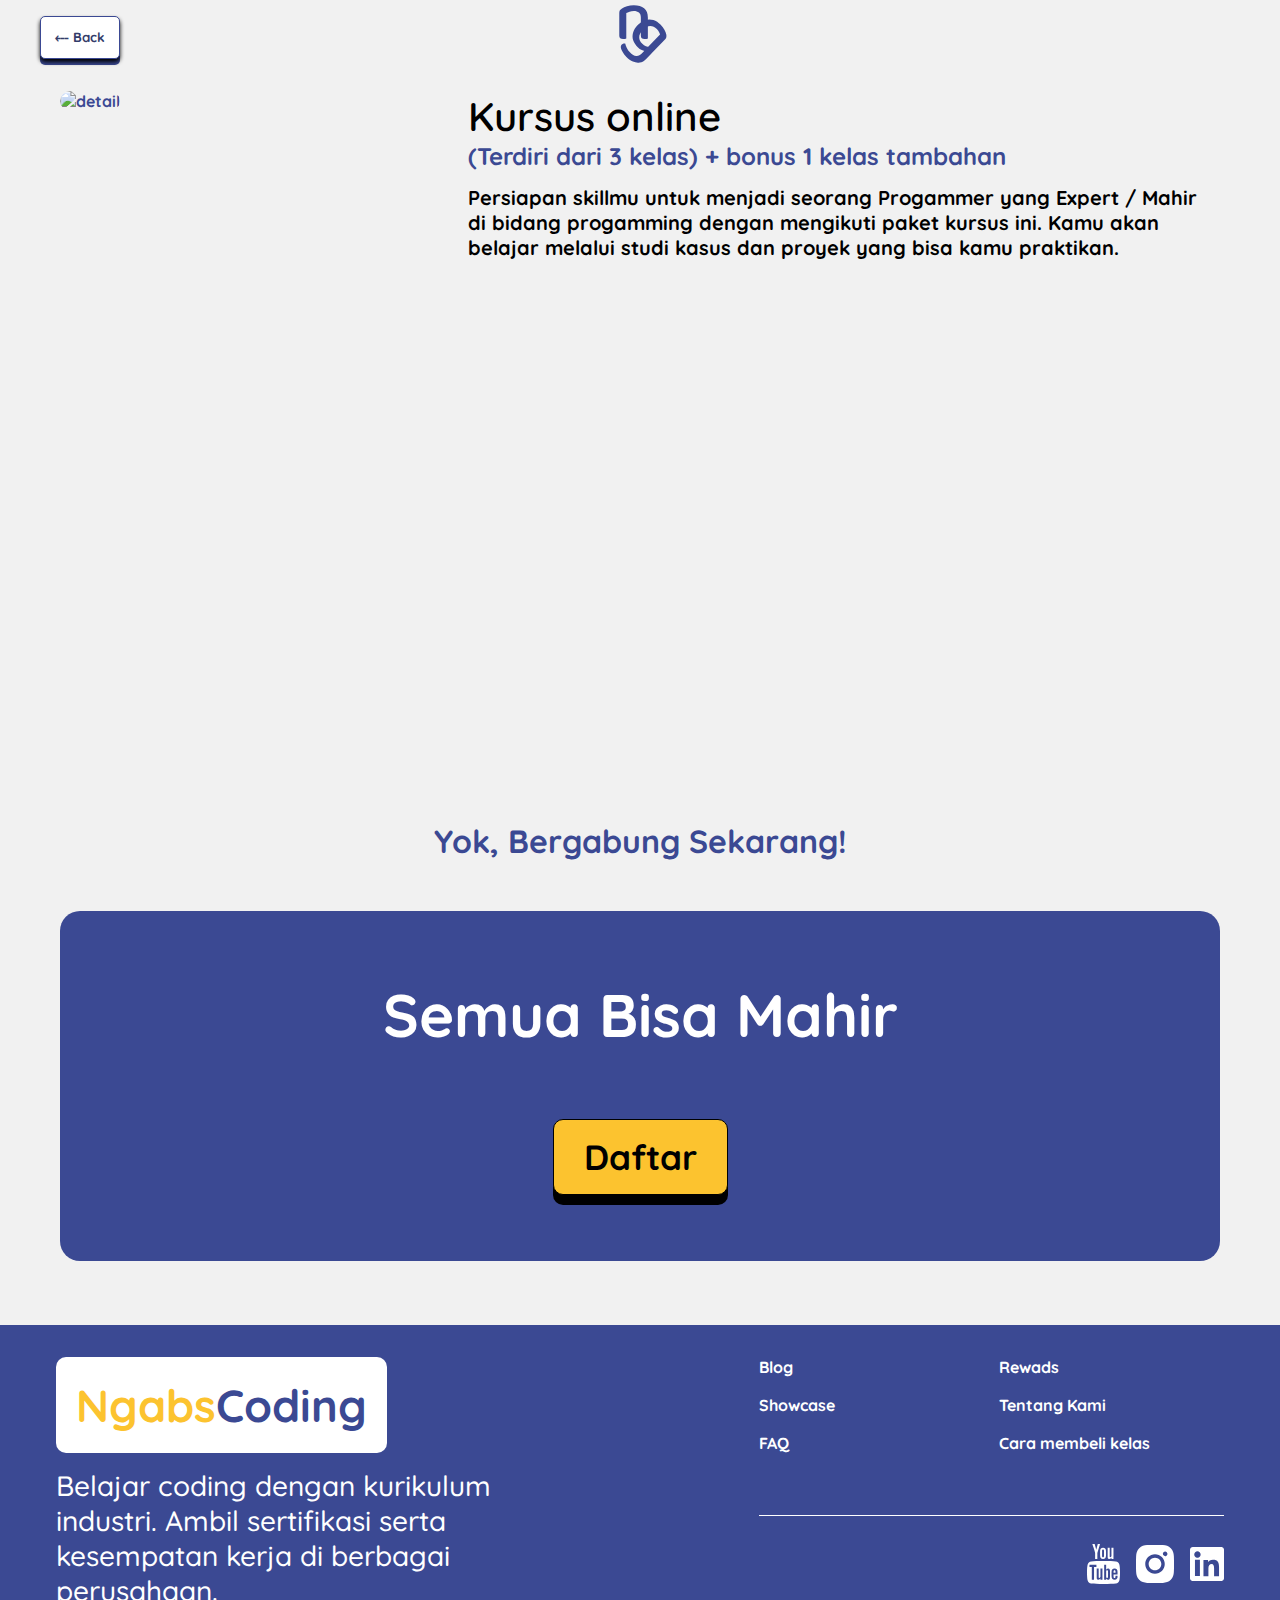
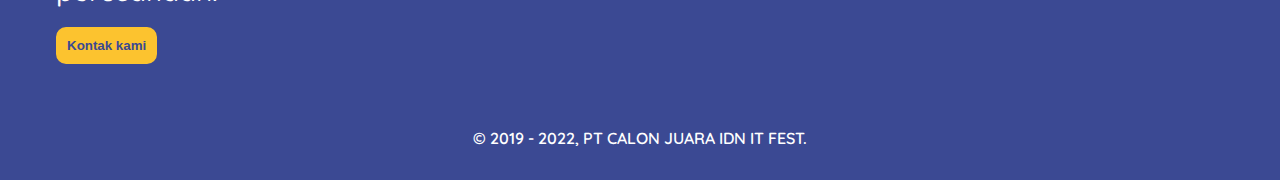
==== commit 73d4352f: "commit" ====
--- a/pages/detail.html
+++ b/pages/detail.html
@@ -38,21 +38,21 @@
       <h1 class="ini-kursus">Kursus online</h1>
       <h1 class="title">Ini Detail</h1>
       <p class="info">(Terdiri dari 3 kelas) + bonus 1 kelas tambahan</p>
-      <p class="desc">Persiapan skillmu untuk menjadi seorang Web developer Expert
-        / Mahir Web Dev dengan mengikuti paket kursus ini.
+      <p class="desc">Persiapan skillmu untuk menjadi seorang Progammer yang Expert
+        / Mahir di bidang progamming dengan mengikuti paket kursus ini.
         Kamu akan belajar melalui studi kasus dan proyek yang bisa kamu praktikan.</p>
     </div>
 
     <div class="advantages reveal">
       <h2 class="reveal">Tahukah kamu seberapa besar gaji software engineer?</h2>
-      <p class="reveal"> Gaji seorang web developer rata-rata adalah 7,6-9,2 juta per bulan. ini tentu menjadi pertim-
+      <p class="reveal"> Gaji seorang progammer rata-rata adalah 7,6-9,2 juta per bulan. ini tentu menjadi pertim-
         bangan utama kalau anda ingin menekuni profesi ini.
       </p>
-      <p class="reveal"> Web development memang merupakan bidang yang cukup luas. Tetapi apapun jenis develo-
+      <p class="reveal"> Progamming memang merupakan bidang yang cukup luas. Tetapi apapun jenis develo-
         pment yang ingin Anda pelajari, Anda perlu memiliki perhatian terhadap detail, kemampuan
         belajar yang cepat, kemampuan problem solving, dan komunikasi yang kuat untuk bisa
-        berhasil. Web development memang bisa menjadi karir yang bagus. Dengan semakin
-        kuatnya industry digital dan teknologi, web developer tentunya akan banyak dicari.</p>
+        berhasil. Progammer memang bisa menjadi karir yang bagus. Dengan semakin
+        kuatnya industry digital dan teknologi, Progammer tentunya akan banyak dicari.</p>
       <p class="reveal">Yang kamu dapatkan setelah belajar dari kelas ini</p>
       <div class="reveal">
         <ul>
--- a/pages/detail.css
+++ b/pages/detail.css
@@ -156,7 +156,8 @@
 			"advantages"
 			"join";
 	}
-	.join p{
-		font-size: 40px;
+	.join-container{
+		font-size: 30px;
+		height: 300px;
 	}
 }
